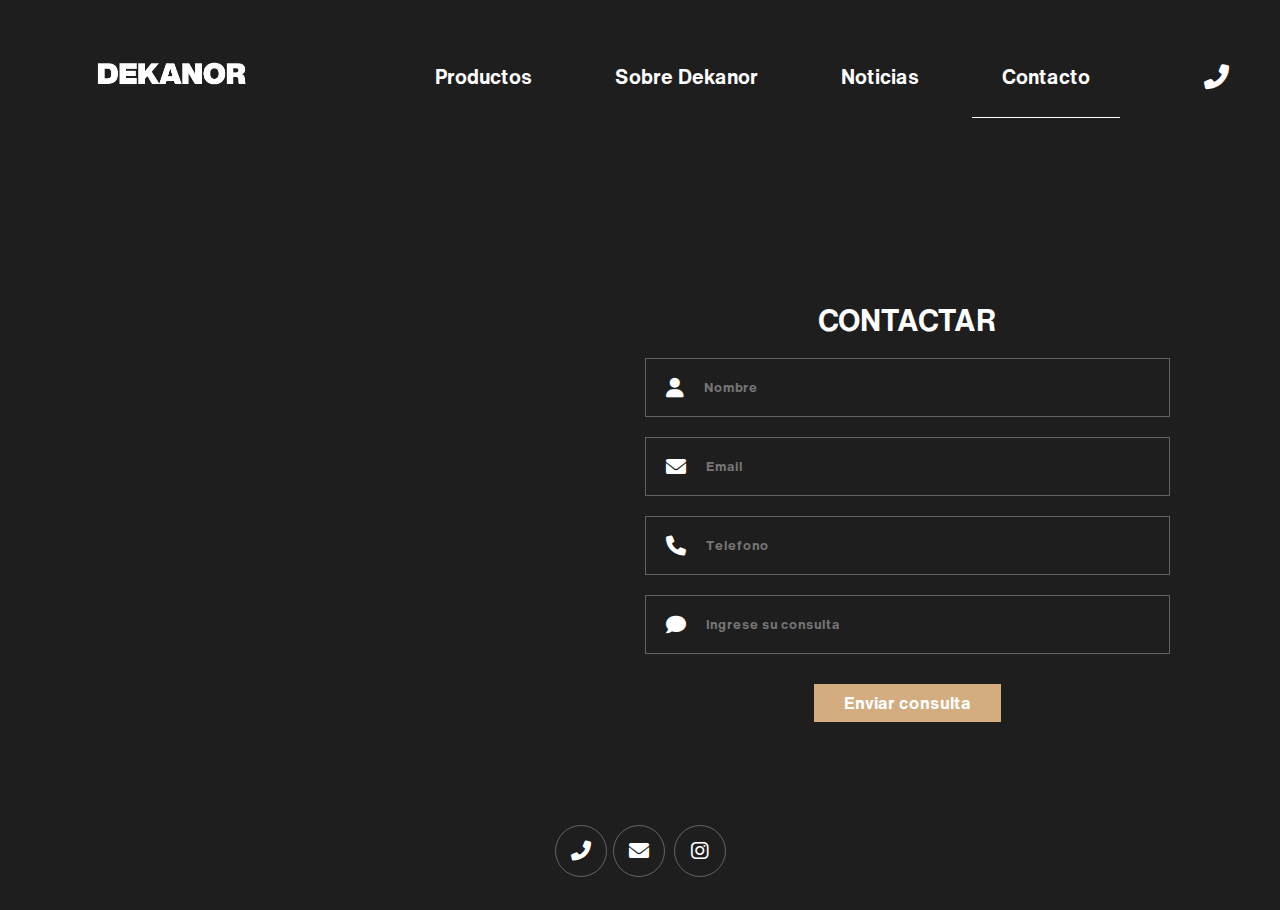
==== contacto.html @ 7c05ae2f "First commit" ====
<!DOCTYPE html>
<html lang="en">
<head>
    <meta charset="UTF-8">
    <meta http-equiv="X-UA-Compatible" content="IE=edge">
    <meta name="viewport" content="width=device-width, initial-scale=1.0">


    <!--link css-->
    <link rel="stylesheet" href="css/estilos.css">



    <!-- Link a font awesome-->
    <link rel="stylesheet" href="https://cdnjs.cloudflare.com/ajax/libs/font-awesome/6.0.0-beta3/css/all.min.css">
    <title>Dekanor</title>
</head>
<body>
    
<!--Header comienza-->
<header class="header">

    <a href="index.html" class="logo">
        <img src="Logos/logo-header.png" alt="">
    </a>

    
    <nav class="navbar">
        <a href="productos.html">Productos</a>
        <a href="sobrenosotros.html">Sobre Dekanor</a>
        <a href="noticias.php">Noticias</a>
        <a href="contacto.html" class="seleccionado">Contacto</a>
    
    </nav>

    <div class="icons">
        <div class="fa-solid fa-phone-flip"></div>
        <div class="fas fa-bars" id="menu-btn"></div>
    </div>

</header>
 <!--Header termina-->



<!--contact section starts-->
<section class="contact" id="contact">

    
    <div class="contactar">

        <iframe class="map" src="https://www.google.com/maps/embed?pb=!1m18!1m12!1m3!1d55754.11867692811!2d-59.68128682089842!3d-29.146030599999982!2m3!1f0!2f0!3f0!3m2!1i1024!2i768!4f13.1!3m3!1m2!1s0x944eba99eae07039%3A0x6755f3aeafd565fc!2zQ2Fmw6kgJiBTaG9w!5e0!3m2!1ses!2sar!4v1644113245800!5m2!1ses!2sar"  allowfullscreen="" loading="lazy"></iframe>
        
        
        <form action="">
            <h3>Contactar</h3>

            <div class="inputBox">
                <span class="fas fa-user"></span>
                <input type="text" placeholder="Nombre">
            </div>

            <div class="inputBox">
                <span class="fas fa-envelope"></span>
                <input type="email" placeholder="Email">
            </div>

            <div class="inputBox">
                <span class="fas fa-phone"></span>
                <input type="number" placeholder="Telefono">
            </div>

            <div class="inputBox">
                <span class="fa-solid fa-comment"></span>
                <input type="number" placeholder="Ingrese su consulta">
            </div>

            <input type="submit" value="Enviar consulta" class="btn">
        </form>


    </div>

</section>
<!--contact section ends-->




<!-- footer empieza -->
<section class="footer">
    <div class="share">
        <a href="#" class="fa-solid fa-phone-flip">
        <a href="#" class="fa-solid fa-envelope"></a>
        <a href="#" class="fab fa-instagram"></a>
    </div>

</section>

<!-- footer termine -->

 <script src="script.js"></script>
</body>
</html>
---- css/estilos.css ----
@import url('https://fonts.googleapis.com/css2?family=Arimo:ital,wght@0,400;0,600;0,700;1,400&display=swap');
@font-face{
    font-family: helvetica-bold;
    src: url('../fuente/HelveticaNowText-Bold.ttf') format('truetype');
}

@font-face{
    font-family: helvetica-extrabold;
    src: url('../fuente/HelveticaNowText-ExtraBold.ttf') format('truetype');
}

@font-face{
    font-family: helvetica-light;
    src: url('../fuente/HelveticaNowText-Light.ttf') format('truetype');
}


:root {
    --main-color: #d3ad7f;
    --black: #1f1e1f;
    --bg: #010103;
    --border: .1rem solid rgba(255,255,255,.3);
}

* {
    font-family: 'helvetica-bold';
    margin: 0; padding: 0;
    box-sizing: bordering-box;
    outline: none; border: none;
    text-decoration: none;
    transition: .2s linear;


}


html {
    font-size: 62.5%;
    overflow-x: hidden;
    scroll-padding-top: 9rem;
    scroll-behavior: smooth;
    background: var(--black);
}


html::-webkit-scrollbar {
    width: .8rem;
}

html::-webkit-scrollbar-track {
    background: transparent;
}

html::-webkit-scrollbar-thumb {
    width: #fff;
    border-radius: 5rem;
}


body {
    background: var(--black);
}

section {
    padding: 2rem 7%;
}

.heading {
    text-align: center;
    color: #fff;
    text-transform: uppercase;
    padding-bottom: 3.5rem;
    font-size: 4rem;
}

.btn {
    margin-top: 1rem;
    display: inline-block;
    padding: .9rem 3rem;
    font-size: 1.7rem;
    color: #fff;
    background: var(--main-color);
    cursor: pointer;
}

.btn:hover {
    letter-spacing: .2rem;
}


.header {
max-height: 15rem;
background: var(--black);
display: flex;
align-items: center;
justify-content: space-between;
padding: .1rem 4%;
position:relative;
top: 0; left: 0; right: 0;
z-index: 1000;
}


.header .logo img {
    height: 30rem;
    margin-left: -5rem;
    margin-bottom: -1rem;
}
.header .navbar .seleccionado {
    border-bottom: .1rem solid currentColor; 
    text-decoration: none;
}


.header .navbar a{
    margin: 0 1rem;
    font-size: 2rem;
    color: #fff;
    padding: 3rem;
}

.header .navbar a:hover{
    color: var(--main-color);
    border-bottom: .1rem solid var(--main-color);
    padding-bottom: .5rem;

}

.header .icons div{
    color: #fff;
    cursor: pointer;
    font-size: 2.5rem;
    margin-left: 2rem;
}

.header .icons div:hover {
    color: var(--main-color);
}

#menu-btn {
    display: none;
}



/*comienza pagina principal*/

.row {
    display: flex;
    align-items: center;
    background: var(--black);
    flex-wrap: wrap;
    margin-top: -10rem;
}

.row .image{
    flex: 40rem;
    transform: translateX(-11rem);
}

.row .image img{
    width: 100%;
}

.row .content{
    flex: 1 1 45rem;
    padding: 2rem;
}


.row .content p{
   font-size: 3.8rem;
   color: #fff;
   padding-right:1.5rem;
   margin-left: -14rem;
   line-height: 1.8;
   margin-top: 8rem;
   font-family: helvetica-light;
}

.father-semicirculo{
    background: var(--black);   
    position: relative;
}


.father-semicirculo .semicirculo {
    width: 50rem;
    height: 44rem;
    background: #fff;
    border-top-left-radius: 45%;
    border-bottom-left-radius: 45%;
    margin-left: auto;
    display: flex;
    flex-direction: column;
    justify-content: space-evenly;
    padding: 1rem;
    padding-block: 5rem;
  }

  .father-semicirculo .semicirculo .item{
    width: 22rem;
    height: 3.5rem;
    background: var(--black);
    border-top-left-radius: 1.5rem;
    border-bottom-left-radius: 1.5rem;
    margin-left: 23rem;
    text-align: center;
    font-size: 2rem;
    padding: 0.5rem;
    display: flex;
    align-items: center;
    justify-content: center;
  }
  .father-semicirculo .semicirculo .item p {
      color: #fff;
      display: block;
  }

  .father-semicirculo .semicirculo .item:hover{
      background: var(--main-color);
      border-bottom: .1rem solid var(--main-color);
    padding-bottom: .5rem;
    cursor: pointer;
    letter-spacing: .2rem;
  }
  


.father-semicirculo h3{
    color: --black;
    margin-left: auto;
    writing-mode: vertical-lr;
    position: absolute;
    right: 1rem;
    top: 10rem;
    font-size: 2rem;
    letter-spacing: .4rem;
}
    

#subtitulo { 
      letter-spacing: .5rem;
      text-align: center;
      color:#fff;
      font-size: 3rem;
      margin-top: 15rem;
  }


.marcas{
    display: grid;
    grid-template-columns: repeat(4, 1fr);
    gap: 0%;
    align-items: center;
    margin-top: 1rem;
}
.marcas .marca{
    margin: 0 auto;
}


.marcas .marca img{
    height: 30rem;
}

.nums {
    display: flex;
    align-items: center;
    color: #fff;
    justify-content: center;
  }
  .nums .num {
    flex: flex;
    text-align: center;
    font-size: 14rem;
    font-family: helvetica-extrabold;
    padding: 3rem;
    cursor: pointer;
    letter-spacing: -1.5rem;
  }


  .nums .texto {
      font-size: 2rem;
      text-align: center;
      font-family: helvetica-light;
  }

.imagenes {
    display: grid;
    grid-template-columns: repeat(3, 1fr);
    align-items: center;
}

.imagenes .imagen {
    text-align: center;
    
}

.imagenes .imagen img{
    height: 53rem;
}


.footer{
    background:var(--black);
    text-align: center;
}

.footer .share {
    padding: 1rem 0;
}

.footer .share a{
    height: 5rem;
    width: 5rem;
    line-height: 5rem;
    font-size: 2rem;
    color:#fff;
    border: var(--border);
    margin: .3rem;
    border-radius: 50%;
}

.footer .share a:hover{
    background-color: var(--main-color);
}
/*termina pagina principal*/


/*empieza sobre nosotros*/
.row .content .textosobre {
    font-size: 2.5rem;
    color: #fff;
    padding-right:1.5rem;
    margin-left: -14rem;
    line-height: 1.5;
    font-family: helvetica-light;
}

/*termina sobre nosotros*/



/*comienza productos*/


.father-semicirculo-productos{
    background: var(--black);   
    position: relative;
    display: flex;
    align-items: center;
    flex-wrap: wrap;
}


.father-semicirculo-productos .semicirculo {
    width: 55rem;
    height: 60rem;
    background: #fff;
    border-top-right-radius: 45%;
    border-bottom-right-radius: 45%;
    margin-right: auto;
    display: flex;
    flex-direction: column;
    justify-content: center;
    padding: 1rem;

  }


.father-semicirculo-productos .semicirculo a{
    display: flex;
    line-height: 6rem;
    
}

.father-semicirculo-productos .semicirculo .link-primario {
    font-size: 4rem;
    margin-left: 3rem;
    padding-top: 1rem;
    color: var(--black);
}

.father-semicirculo-productos .semicirculo .link-primario:hover {
    color: var(--main-color);
}

.father-semicirculo-productos .semicirculo .link-primario2 {
    font-size: 3.5rem;
    color: var(--black);
    margin-left: 3rem;
    padding-top: 1rem;
    
}

.father-semicirculo-productos .semicirculo .link-primario2:hover {
    color: var(--main-color);
}
.father-semicirculo-productos .semicirculo .link-secundario {
    font-size: 4rem;
    color: var(--black);
    margin-left: 6rem;
    padding-top: 1rem;
    font-family: helvetica-light;
}


.btn-productos {
    padding: 1.5rem 8rem;
    font-size: 4rem;
    font-weight: 600;
    color: var(--black);
    background: var(--main-color);
    cursor: pointer;
    border-radius: 2rem;
    margin-right: auto;
}


.btn-productos:hover {
    letter-spacing: .2rem;
}


  /*termina productos*/


 /*empieza noticias*/
 .titulo-noticias{
    color: #fff;
    font-size: 4rem;
    text-align: center;
    font-weight: bold;
    margin-top: 9rem;
    margin-bottom: 3rem;
    font-family: helvetica-extrabold;
 }

 .desplegable {
    display: flex;
    align-items: center;
    background: #fff;
    width: 130rem;
    height: 6rem;
    border-radius: 1.5rem;
    margin: 0 auto;
    margin-top: 2rem;
    margin-bottom: 5rem;
    align-items: center;
    justify-content: space-between;
    padding: .1rem 4%;
}

.desplegable .mes{
font-size: 2rem;
   display: flex;
}

.desplegable .mes a{
    color: var(--black);
}

.header .navbar .seleccionado {
    border-bottom: .1rem solid currentColor; 
    text-decoration: none;
}


.noticias .row-noticias {
    display: flex;
    align-items: center;
    background: #fff;
    height: 35rem;
    max-width: 140rem;
    border-radius: 5rem;
    margin-block: 8rem;
}

.noticias .row-noticias .image{
    flex: 1 1 50rem;
    max-width: 50%;
    position: relative;
    display: flex;
}

.noticias .row-noticias .image img{
   width: 90rem;
   height: 35rem;
   object-fit: cover;
   border-top-right-radius: 4rem;
   border-bottom-right-radius: 4rem;
}

.noticias .row-noticias .contenido{
    flex: 1 1 50rem;
    max-width: 50%;
    text-align: left;
    padding: 8rem;
 
}
.noticias .row-noticias .contenido h3{
   font-size: 3rem;
   color: var(--black);
   padding-bottom: 3rem;
   font-family: helvetica-extrabold;
   letter-spacing: -.2rem;
}

.noticias .row-noticias .contenido p{
   font-size: 2rem;
   color: var(--black);
   line-height: 1.8;
   margin-bottom: 2rem;
   overflow: hidden;
   max-height: 15rem;
}


.noticias .row-noticias .contenido .btn-content{
    font-size: 3rem;
    color: var(--black);
    font-family: helvetica-extrabold;
    margin-top: 10rem;
}


 /*termina noticias*/




 /*empieza ver mas*/


.vermas .box-container .box{
    border:var(--border); 
    border-radius: 4rem;  
    background: #fff;
    height: 90rem;
    overflow: hidden;
}

.vermas .box-container .box .image{
    height: 25rem;
    overflow:hidden;
    width: 100%;
    border-radius: 4rem;
}

.vermas .box-container .box .image img{
    height: 100%;
    object-fit: cover;
    width: 100%;
}

.vermas .box-container .box:hover .image img{
    transform: scale(1.2);
}

.vermas .box-container .box .content{
    padding: 5rem;
    padding-inline: 9rem;
    
}


.vermas .box-container .box .content h3{
    color: var(--black);
    display: block;
    padding-top: 1rem;
    font-size: 2rem;
}

.vermas .box-container .box .content p{
    font-size: 2rem;
    line-height: 1.8;
    color: black;
    padding:1rem 0;
    font-family: helvetica-light;
}


 /*termina ver mas*/



 /*empieza contactos*/
 .titulo-contacto {
    color: #fff;
    font-size: 4rem;
    text-align: center;
    font-weight: bold;
    margin-bottom: 7rem;
 }
 .contact .contactar {
    display: flex;
    background: var(--black);
    flex-wrap: wrap;
    gap: 1rem;
    margin-top: 8rem;
}

.contact .contactar .map{
    flex:1 1 45rem;
    width: 100%;
    object-fit: cover;
}

.contact .contactar form{
    flex:1 1 45rem;
    padding: 5rem 2rem;
    text-align: center;
}

.contact .contactar form .inputBox{
    display: flex;
    align-items: center;
    margin-top: 2rem;
    margin-bottom: 2rem;
    background: var(--black);
    border: var(--border);
}

.contact .contactar form h3{
    text-transform: uppercase;
    font-size: 3rem;
    color:#fff;
}

.contact .contactar form .inputBox span{
    color: #fff;
    font-size: 2rem;
    padding-left: 2rem;
}

.contact .contactar form .inputBox input{
    width: 100%;
    padding: 2rem;
    color: #fff;
    text-transform: none;
    background: none;
}

/*termina contactos*/


/* media queries  */
@media (max-width: 991px){


    section {
        padding: 2rem;
    }

     #menu-btn {
         display: inline-block;
     }

     .header .navbar{
        position: absolute;
        top: 100%; right: -100%;
        background: #fff;
        width: 30rem;
        height: calc(100vh - 9.5rem);
     }

     .header .navbar.active{
         right: 0;
     }

     .header .navbar a{
         color: var(--black);
         display: block;
         margin: 1.5rem;
         padding: .5rem;
         font-size: 2rem;
     }

     .row .image img{
        height: 80rem;
        width: 73rem;
    }
    

    .row .content p{
        text-align: center;
        font-size: 2.2rem;
        color: #ccc;
        padding-right:1.5rem;
        padding-left: 14rem;
        line-height: 1.8;
        margin-top: 0;
        margin-bottom: 3rem;
     }

     


     .btn-productos {
        
        color: var(--black);
        background: var(--main-color);
        cursor: pointer;
        border-radius: 2rem;
        margin-inline: auto;
        margin-top: 4rem;
        height: 4rem;
        font-size: 3rem;
        text-align: center;

    }
    .marcas{
        display: grid;
        grid-template-columns: repeat(1, 1fr);
        gap: 0%;
        align-items: center;
        margin-top: 1rem;
    }


    .nums .num {
        flex: flex;
        text-align: center;
        font-size: 8rem;
        font-family: helvetica-extrabold;
        padding: 3rem;
        cursor: pointer;
       
      }
    
    
      .nums .texto {
          font-size: 2rem;
          text-align: center;
          font-family: helvetica-light;
      }

    .imagenes {
        display: flex;
        flex-wrap:wrap;
        align-items: center;
        width: 100%;
    }
    .imagenes .imagen  {
        width: 50%;
    }
    .imagenes .imagen img {
        height: auto;
        width: 100%;
    }


    .noticias .row-noticias {
        display: flex;
        background: #fff;
        height: max-content;
        border-radius: 5rem;
        flex-wrap: wrap;
        
    }
    .noticias .row-noticias{
        max-width: 100%;
    }
    .noticias .row-noticias .image{
        position: relative;
        max-width: 100%;
        max-height: 50%;
    }
    .noticias .row-noticias .image img{
        border-bottom-right-radius: 4rem;
        border-bottom-left-radius: 4rem;
        border-top-left-radius: 0rem;
        border-top-right-radius: 0rem;
     }
     
     .noticias .row-noticias .content{
         text-align: center;
         max-height: 50%;
         max-width: 80%;
         padding: 1.5rem;
     }
     

 }


 @media (max-width:450px) {
     html {
         font-size: 50%;
     }


     .header .icons {
         font-size: 3rem;
         margin: 0 auto;
         display:flexbox;     
        }
    }
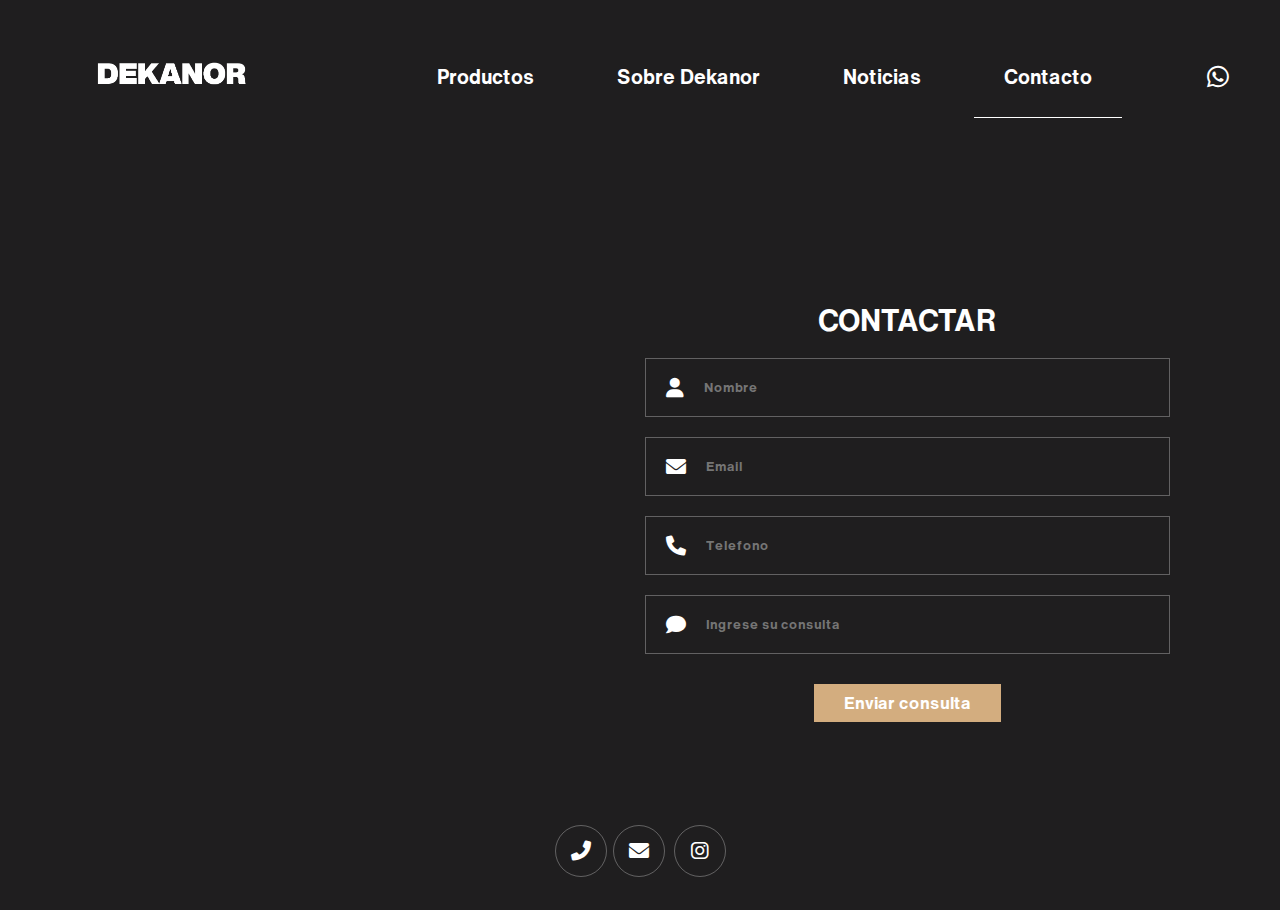
==== commit 71940464: "ss" ====
--- a/contacto.html
+++ b/contacto.html
@@ -34,7 +34,7 @@
     </nav>
 
     <div class="icons">
-        <div class="fa-solid fa-phone-flip"></div>
+        <div class="fa-brands fa-whatsapp"></div>
         <div class="fas fa-bars" id="menu-btn"></div>
     </div>
 
@@ -48,9 +48,7 @@
 
     
     <div class="contactar">
-
-        <iframe class="map" src="https://www.google.com/maps/embed?pb=!1m18!1m12!1m3!1d55754.11867692811!2d-59.68128682089842!3d-29.146030599999982!2m3!1f0!2f0!3f0!3m2!1i1024!2i768!4f13.1!3m3!1m2!1s0x944eba99eae07039%3A0x6755f3aeafd565fc!2zQ2Fmw6kgJiBTaG9w!5e0!3m2!1ses!2sar!4v1644113245800!5m2!1ses!2sar"  allowfullscreen="" loading="lazy"></iframe>
-        
+        <iframe class="map" src="https://www.google.com/maps/embed?pb=!1m18!1m12!1m3!1d3484.759293017458!2d-59.65721948484215!3d-29.14228939686193!2m3!1f0!2f0!3f0!3m2!1i1024!2i768!4f13.1!3m3!1m2!1s0x944eb0721fa50b0f%3A0xd5fecc7397922c02!2sAgrosurco%20Soluciones%20SRL!5e0!3m2!1ses!2sar!4v1644864294413!5m2!1ses!2sar" allowfullscreen="" loading="lazy"></iframe>
         
         <form action="">
             <h3>Contactar</h3>
--- a/css/estilos.css
+++ b/css/estilos.css
@@ -59,6 +59,8 @@
 
 body {
     background: var(--black);
+    overflow: hidden;
+    max-width: 100%;
 }
 
 section {
@@ -106,6 +108,7 @@
     margin-left: -5rem;
     margin-bottom: -1rem;
 }
+
 .header .navbar .seleccionado {
     border-bottom: .1rem solid currentColor; 
     text-decoration: none;
@@ -165,6 +168,8 @@
 .row .content{
     flex: 1 1 45rem;
     padding: 2rem;
+    margin-top: 8rem;
+    margin-left: -14rem;
 }
 
 
@@ -172,10 +177,9 @@
    font-size: 3.8rem;
    color: #fff;
    padding-right:1.5rem;
-   margin-left: -14rem;
-   line-height: 1.8;
-   margin-top: 8rem;
-   font-family: helvetica-light;
+   line-height: 6rem;
+   transform: scaleY(1.2);
+  
 }
 
 .father-semicirculo{
@@ -227,13 +231,13 @@
   
 
 
-.father-semicirculo h3{
+.father-semicirculo .subtitulo{
     color: --black;
     margin-left: auto;
     writing-mode: vertical-lr;
     position: absolute;
     right: 1rem;
-    top: 10rem;
+    top: 8rem;
     font-size: 2rem;
     letter-spacing: .4rem;
 }
@@ -245,6 +249,7 @@
       color:#fff;
       font-size: 3rem;
       margin-top: 15rem;
+      margin-inline: 3rem;
   }
 
 
@@ -294,13 +299,231 @@
 }
 
 .imagenes .imagen {
+    height: 53rem;
     text-align: center;
-    
-}
-
-.imagenes .imagen img{
+    background: url(../imagenes/imagenweb1.jpg);
+    background-size: auto 100%;
+    background-repeat: no-repeat;
+}
+
+@keyframes slide {
+25% {
+    background: url(../imagenes/imagenweb2.jpg);
+    background-size: auto 100%;
+    background-repeat: no-repeat;
+    }
+
+50% {
+    background: url(../imagenes/imagenweb3.jpg);
+    background-size: auto 100%;
+    background-repeat: no-repeat;
+    }
+
+75% {
+    background: url(../imagenes/imagenweb4.jpg);
+    background-size: auto 100%;
+    background-repeat: no-repeat;
+    }
+
+100% {
+     background: url(../imagenes/imagenweb5.jpg);
+    background-size: auto 100%;
+    background-repeat: no-repeat;
+    }
+
+}
+.imagenes #imagen1 {
+    animation: slide1 10s infinite;
+}
+
+@keyframes slide1 {
+    25% {
+        background: url(../imagenes/imagenweb6.jpg);
+        background-size: auto 100%;
+        background-repeat: no-repeat;
+        }
+    
+    50% {
+        background: url(../imagenes/imagenweb7.jpg);
+        background-size: auto 100%;
+        background-repeat: no-repeat;
+        }
+    
+    75% {
+        background: url(../imagenes/imagenweb8.jpg);
+        background-size: auto 100%;
+        background-repeat: no-repeat;
+        }
+    
+    100% {
+         background: url(../imagenes/imagenweb9.jpg);
+        background-size: auto 100%;
+        background-repeat: no-repeat;
+        }
+    
+    }
+
+    .imagenes #imagen2 {
+        animation: slide2 15s infinite;
+    }
+
+    @keyframes slide2 {
+        25% {
+            background: url(../imagenes/imagenweb2.jpg);
+            background-size: auto 100%;
+            background-repeat: no-repeat;
+            }
+        
+        50% {
+            background: url(../imagenes/imagenweb3.jpg);
+            background-size: auto 100%;
+            background-repeat: no-repeat;
+            }
+        
+        75% {
+            background: url(../imagenes/imagenweb4.jpg);
+            background-size: auto 100%;
+            background-repeat: no-repeat;
+            }
+        
+        100% {
+             background: url(../imagenes/imagenweb5.jpg);
+            background-size: auto 100%;
+            background-repeat: no-repeat;
+            }
+        
+        }
+
+
+.imagenes #imagen3 {
+            animation: slide3 15s infinite;
+        }
+    
+    @keyframes slide3 {
+            25% {
+                background: url(../imagenes/imagenweb10.jpg);
+                background-size: auto 100%;
+                background-repeat: no-repeat;
+                }
+            
+            50% {
+                background: url(../imagenes/imagenweb11.jpg);
+                background-size: auto 100%;
+                background-repeat: no-repeat;
+                }
+            
+            75% {
+                background: url(../imagenes/imagenweb12.jpg);
+                background-size: auto 100%;
+                background-repeat: no-repeat;
+                }
+            
+            100% {
+                 background: url(../imagenes/imagenweb13.jpg);
+                background-size: auto 100%;
+                background-repeat: no-repeat;
+                }
+            
+            }
+
+.imagenes #imagen4 {
+     animation: slide4 10s infinite;
+ }
+        
+ @keyframes slide4 {
+        25% {
+                 background: url(../imagenes/imagenweb14.jpg);
+                background-size: auto 100%;
+                background-repeat: no-repeat;
+             }
+                
+         50% {
+              background: url(../imagenes/imagenweb15.jpg);
+             background-size: auto 100%;
+            background-repeat: no-repeat;
+             }
+                
+         75% {
+              background: url(../imagenes/imagenweb16.jpg);
+             background-size: auto 100%;
+             background-repeat: no-repeat;
+         }
+                
+        100% {
+             background: url(../imagenes/imagenweb1.jpg);
+             background-size: auto 100%;
+            background-repeat: no-repeat;
+            }
+                
+    }
+
+
+    .imagenes #imagen5 {
+        animation: slide5 10s infinite;
+    }
+           
+    @keyframes slide5 {
+           25% {
+                    background: url(../imagenes/imagenweb3.jpg);
+                   background-size: auto 100%;
+                   background-repeat: no-repeat;
+                }
+                   
+            50% {
+                 background: url(../imagenes/imagenweb4.jpg);
+                background-size: auto 100%;
+               background-repeat: no-repeat;
+                }
+                   
+            75% {
+                 background: url(../imagenes/imagenweb5.jpg);
+                background-size: auto 100%;
+                background-repeat: no-repeat;
+            }
+                   
+           100% {
+                background: url(../imagenes/imagenweb6.jpg);
+                background-size: auto 100%;
+               background-repeat: no-repeat;
+               }
+                   
+       }
+    
+
+ .imagenes #imagen6 {
+    animation: slide6 15s infinite;
+    }
+           
+@keyframes slide6 {
+        25% {
+               background: url(../imagenes/imagenweb7.jpg);
+             background-size: auto 100%;
+            background-repeat: no-repeat;
+        }
+                   
+        50% {
+            background: url(../imagenes/imagenweb8.jpg);
+             background-size: auto 100%;
+            background-repeat: no-repeat;
+                }
+                   
+        75% {
+             background: url(../imagenes/imagenweb9.jpg);
+            background-size: auto 100%;
+            background-repeat: no-repeat;
+        }
+                   
+        100% {
+         background: url(../imagenes/imagenweb10.jpg);
+        background-size: auto 100%;
+        background-repeat: no-repeat;
+               }
+                   
+       }
+
+/*.imagenes .imagen img{
     height: 53rem;
-}
+}*/
 
 
 .footer{
@@ -331,12 +554,12 @@
 
 /*empieza sobre nosotros*/
 .row .content .textosobre {
-    font-size: 2.5rem;
+    font-family: helvetica-bold;
+    font-size: 2.4rem;
     color: #fff;
-    padding-right:1.5rem;
-    margin-left: -14rem;
-    line-height: 1.5;
-    font-family: helvetica-light;
+    line-height: 3.5rem;
+    font-family: helvetica-bold;
+    transform: scaleY(1.4);
 }
 
 /*termina sobre nosotros*/
@@ -410,12 +633,13 @@
 .btn-productos {
     padding: 1.5rem 8rem;
     font-size: 4rem;
-    font-weight: 600;
     color: var(--black);
     background: var(--main-color);
     cursor: pointer;
     border-radius: 2rem;
     margin-right: auto;
+    text-align: center;
+    width: 30%;
 }
 
 
@@ -436,26 +660,42 @@
     margin-top: 9rem;
     margin-bottom: 3rem;
     font-family: helvetica-extrabold;
+    padding-inline: 3rem;
  }
 
  .desplegable {
     display: flex;
-    align-items: center;
     background: #fff;
     width: 130rem;
-    height: 6rem;
+    max-width: 80%;
+    height: 5rem;
+    overflow-x: auto;
+    overflow-y: hidden;
     border-radius: 1.5rem;
     margin: 0 auto;
     margin-top: 2rem;
-    margin-bottom: 5rem;
+    margin-bottom: .5rem;
     align-items: center;
-    justify-content: space-between;
-    padding: .1rem 4%;
+    justify-content: center;
+    padding: .7rem 4%;
+    padding-inline: 3rem;
+
 }
 
 .desplegable .mes{
 font-size: 2rem;
-   display: flex;
+padding-inline: 2rem;
+}
+
+.desplegable #mes_actual {
+    text-decoration: underline;
+}
+
+
+.desplegable .mes:hover{
+    background-color: var(--main-color);
+    letter-spacing: .2rem;
+    border-radius: 1rem;
 }
 
 .desplegable .mes a{
@@ -497,19 +737,21 @@
     flex: 1 1 50rem;
     max-width: 50%;
     text-align: left;
-    padding: 8rem;
+    padding: 5rem;
  
 }
 .noticias .row-noticias .contenido h3{
-   font-size: 3rem;
+   font-size: 2.3rem;
    color: var(--black);
-   padding-bottom: 3rem;
+   padding-bottom: 1.5rem;
    font-family: helvetica-extrabold;
-   letter-spacing: -.2rem;
+   letter-spacing: -.1rem;
+   overflow: hidden;
+   
 }
 
 .noticias .row-noticias .contenido p{
-   font-size: 2rem;
+   font-size: 1.8rem;
    color: var(--black);
    line-height: 1.8;
    margin-bottom: 2rem;
@@ -519,7 +761,7 @@
 
 
 .noticias .row-noticias .contenido .btn-content{
-    font-size: 3rem;
+    font-size: 2.3rem;
     color: var(--black);
     font-family: helvetica-extrabold;
     margin-top: 10rem;
@@ -540,6 +782,7 @@
     background: #fff;
     height: 90rem;
     overflow: hidden;
+    margin-block: 8rem;
 }
 
 .vermas .box-container .box .image{
@@ -562,9 +805,22 @@
 .vermas .box-container .box .content{
     padding: 5rem;
     padding-inline: 9rem;
-    
-}
-
+    max-height: 48rem;
+    overflow: auto;
+    overflow-x: hidden;
+    
+}
+
+
+.vermas .box-container .box .content::-webkit-scrollbar{
+    background-color: var(--main-color);
+    border-radius: 1rem;
+}
+
+.vermas .box-container .box .content::-webkit-scrollbar-thumb{
+    background-color: black;
+    border-radius: 1rem;
+}
 
 .vermas .box-container .box .content h3{
     color: var(--black);
@@ -663,7 +919,7 @@
         top: 100%; right: -100%;
         background: #fff;
         width: 30rem;
-        height: calc(100vh - 9.5rem);
+        height: 25rem;
      }
 
      .header .navbar.active{
@@ -676,41 +932,67 @@
          margin: 1.5rem;
          padding: .5rem;
          font-size: 2rem;
+         margin-bottom: 2;
      }
+
 
      .row .image img{
         height: 80rem;
         width: 73rem;
     }
-    
-
-    .row .content p{
-        text-align: center;
+    .row .content{
+        padding: 2rem;
+        margin-left: 2rem;
+        margin-right: 2rem;
+        margin-top: 0;
+        padding-top: 0;
+    }
+    .row .content .textosobre{
+        width: 100%;
+        text-align: left;
         font-size: 2.2rem;
-        color: #ccc;
-        padding-right:1.5rem;
-        padding-left: 14rem;
-        line-height: 1.8;
-        margin-top: 0;
         margin-bottom: 3rem;
+        margin-left: -2rem;
+        margin-right: 2rem;
+        padding: 1rem;
+        padding-block: 12rem;
      }
 
+    .row .content p {
+        font-size: 3rem;
+        padding-block: 1rem;
+        padding-bottom: 4rem;
+        line-height: 4.5rem;
+    }
      
 
 
      .btn-productos {
-        
-        color: var(--black);
-        background: var(--main-color);
-        cursor: pointer;
-        border-radius: 2rem;
         margin-inline: auto;
         margin-top: 4rem;
         height: 4rem;
         font-size: 3rem;
-        text-align: center;
-
-    }
+        width: 50%;
+    }
+
+    .header .icons {
+        font-size: 3rem;
+        margin: 0 auto;
+        display:flexbox;     
+       }
+
+    .father-semicirculo .semicirculo {
+        flex-direction: column;
+        }
+       
+    .father-semicirculo .semicirculo .item{
+        margin-left: 12rem;
+
+        }
+
+
+
+
     .marcas{
         display: grid;
         grid-template-columns: repeat(1, 1fr);
@@ -723,11 +1005,11 @@
     .nums .num {
         flex: flex;
         text-align: center;
-        font-size: 8rem;
         font-family: helvetica-extrabold;
         padding: 3rem;
         cursor: pointer;
-       
+        font-size: 5rem;
+        letter-spacing: -.5rem;
       }
     
     
@@ -745,11 +1027,13 @@
     }
     .imagenes .imagen  {
         width: 50%;
-    }
-    .imagenes .imagen img {
-        height: auto;
-        width: 100%;
-    }
+        height: 32rem;
+        display: flex;
+        background-position: center;
+        object-fit: fill;
+        background-size: auto;
+    }
+
 
 
     .noticias .row-noticias {
@@ -762,6 +1046,7 @@
     }
     .noticias .row-noticias{
         max-width: 100%;
+        width: 100%;
     }
     .noticias .row-noticias .image{
         position: relative;
@@ -773,18 +1058,22 @@
         border-bottom-left-radius: 4rem;
         border-top-left-radius: 0rem;
         border-top-right-radius: 0rem;
+        max-width: 100%;
      }
      
-     .noticias .row-noticias .content{
-         text-align: center;
+     .noticias .row-noticias .contenido{
+         text-align: left;
          max-height: 50%;
-         max-width: 80%;
-         padding: 1.5rem;
+         width: 100%;
+         max-width: 100%;
+         padding: 4rem;
      }
-     
-
- }
-
+
+     .vermas .box-container .box .content{ 
+         padding: 4rem;
+     }
+
+    }
 
  @media (max-width:450px) {
      html {
@@ -792,11 +1081,6 @@
      }
 
 
-     .header .icons {
-         font-size: 3rem;
-         margin: 0 auto;
-         display:flexbox;     
-        }
     }
  
 
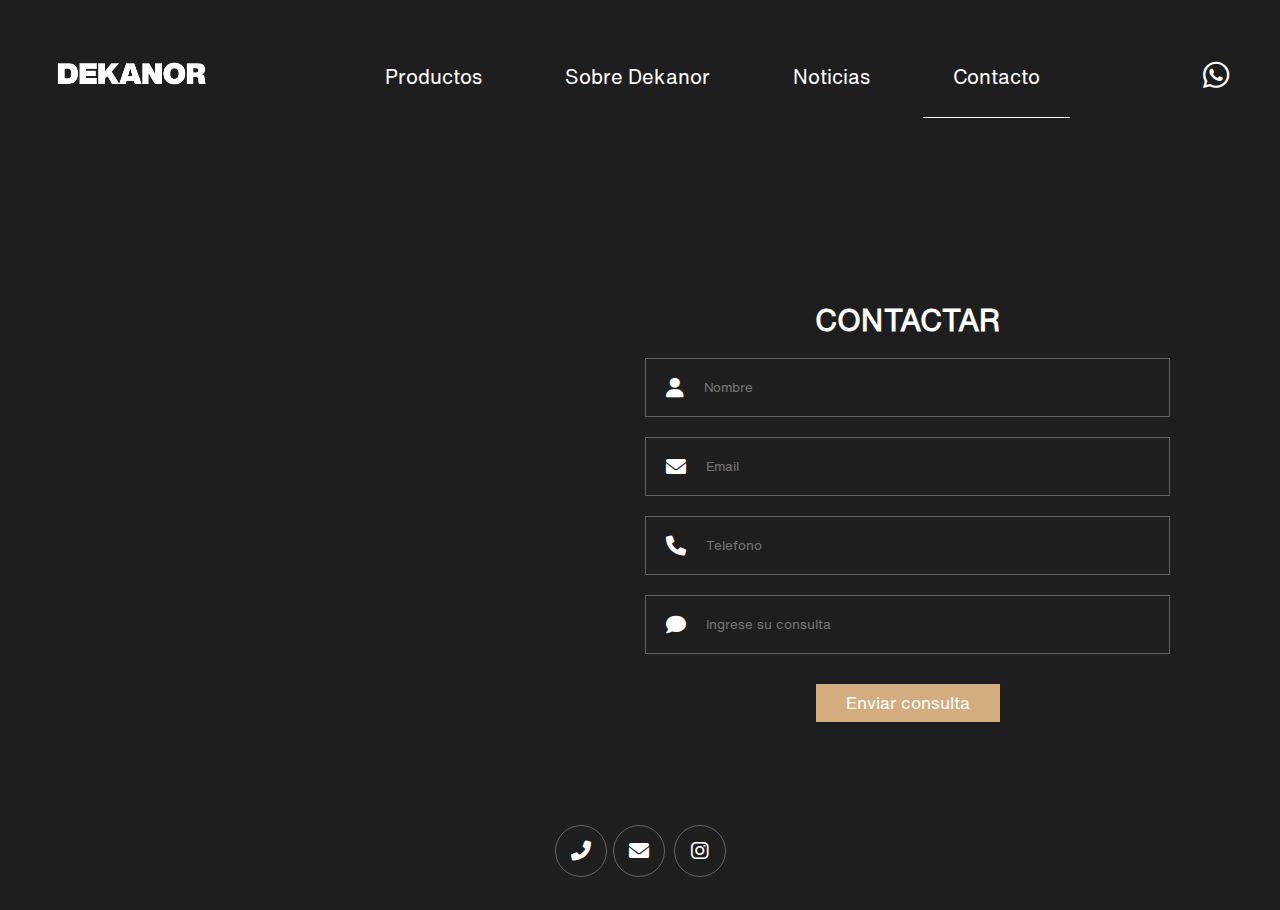
==== commit c53fbca8: "aa" ====
--- a/contacto.html
+++ b/contacto.html
@@ -34,7 +34,7 @@
     </nav>
 
     <div class="icons">
-        <div class="fa-brands fa-whatsapp"></div>
+        <a href="https://api.whatsapp.com/send?phone=+543731 40-7634" target="_blank"><div class="fa-brands fa-whatsapp"></div></a>
         <div class="fas fa-bars" id="menu-btn"></div>
     </div>
 
@@ -50,27 +50,27 @@
     <div class="contactar">
         <iframe class="map" src="https://www.google.com/maps/embed?pb=!1m18!1m12!1m3!1d3484.759293017458!2d-59.65721948484215!3d-29.14228939686193!2m3!1f0!2f0!3f0!3m2!1i1024!2i768!4f13.1!3m3!1m2!1s0x944eb0721fa50b0f%3A0xd5fecc7397922c02!2sAgrosurco%20Soluciones%20SRL!5e0!3m2!1ses!2sar!4v1644864294413!5m2!1ses!2sar" allowfullscreen="" loading="lazy"></iframe>
         
-        <form action="">
+        <form method="post"  action="enviar_correo.php">
             <h3>Contactar</h3>
 
             <div class="inputBox">
                 <span class="fas fa-user"></span>
-                <input type="text" placeholder="Nombre">
+                <input type="text" placeholder="Nombre" name="nombre">
             </div>
 
             <div class="inputBox">
                 <span class="fas fa-envelope"></span>
-                <input type="email" placeholder="Email">
+                <input type="email" placeholder="Email" name="email">
             </div>
 
             <div class="inputBox">
                 <span class="fas fa-phone"></span>
-                <input type="number" placeholder="Telefono">
+                <input type="number" placeholder="Telefono" name="telefono">
             </div>
 
             <div class="inputBox">
                 <span class="fa-solid fa-comment"></span>
-                <input type="number" placeholder="Ingrese su consulta">
+                <input type="text" placeholder="Ingrese su consulta" name="consulta">
             </div>
 
             <input type="submit" value="Enviar consulta" class="btn">
--- a/css/estilos.css
+++ b/css/estilos.css
@@ -12,6 +12,16 @@
 @font-face{
     font-family: helvetica-light;
     src: url('../fuente/HelveticaNowText-Light.ttf') format('truetype');
+}
+
+@font-face{
+    font-family: helvetica-regular;
+    src: url('../fuente/HelveticaNowText-Regular.ttf') format('truetype');
+}
+
+@font-face{
+    font-family: helvetica-Bolditalic;
+    src: url('../fuente/HelveticaNowText-Bolditalic.ttf') format('truetype');
 }
 
 
@@ -23,7 +33,7 @@
 }
 
 * {
-    font-family: 'helvetica-bold';
+    font-family: 'helvetica-regular';
     margin: 0; padding: 0;
     box-sizing: bordering-box;
     outline: none; border: none;
@@ -105,7 +115,7 @@
 
 .header .logo img {
     height: 30rem;
-    margin-left: -5rem;
+    margin-left: -9rem;
     margin-bottom: -1rem;
 }
 
@@ -132,8 +142,15 @@
 .header .icons div{
     color: #fff;
     cursor: pointer;
+    font-size: 3rem;
+    margin-left: 3rem;
+}
+
+.header .icons a{
+    color: #fff;
+    cursor: pointer;
     font-size: 2.5rem;
-    margin-left: 2rem;
+    margin-left: 5rem;
 }
 
 .header .icons div:hover {
@@ -153,12 +170,12 @@
     align-items: center;
     background: var(--black);
     flex-wrap: wrap;
-    margin-top: -10rem;
+    margin-top: -12rem;
 }
 
 .row .image{
-    flex: 40rem;
-    transform: translateX(-11rem);
+    flex: 70rem;
+    transform: translateX(-14rem);
 }
 
 .row .image img{
@@ -169,7 +186,7 @@
     flex: 1 1 45rem;
     padding: 2rem;
     margin-top: 8rem;
-    margin-left: -14rem;
+    margin-left: -18rem;
 }
 
 
@@ -177,23 +194,25 @@
    font-size: 3.8rem;
    color: #fff;
    padding-right:1.5rem;
-   line-height: 6rem;
-   transform: scaleY(1.2);
-  
+  font-family: helvetica-light;
 }
 
 .father-semicirculo{
     background: var(--black);   
     position: relative;
-}
-
-
-.father-semicirculo .semicirculo {
-    width: 50rem;
-    height: 44rem;
+    display: flex;
+    justify-content: flex-end;
+    width: 70rem;
+    height: 70rem;
     background: #fff;
     border-top-left-radius: 45%;
     border-bottom-left-radius: 45%;
+    max-width: 100%;
+    margin-left: auto;
+}
+
+
+.father-semicirculo .semicirculo {
     margin-left: auto;
     display: flex;
     flex-direction: column;
@@ -203,14 +222,13 @@
   }
 
   .father-semicirculo .semicirculo .item{
-    width: 22rem;
-    height: 3.5rem;
+    width: 26rem;
+    height: 4.5rem;
     background: var(--black);
-    border-top-left-radius: 1.5rem;
-    border-bottom-left-radius: 1.5rem;
-    margin-left: 23rem;
+    border-top-left-radius: 1.8rem;
+    border-bottom-left-radius: 1.8rem;
     text-align: center;
-    font-size: 2rem;
+    font-size: 2.5rem;
     padding: 0.5rem;
     display: flex;
     align-items: center;
@@ -219,6 +237,8 @@
   .father-semicirculo .semicirculo .item p {
       color: #fff;
       display: block;
+      font-family: helvetica-regular;
+      font-size: 3rem;
   }
 
   .father-semicirculo .semicirculo .item:hover{
@@ -232,14 +252,13 @@
 
 
 .father-semicirculo .subtitulo{
+    position: relative;
     color: --black;
-    margin-left: auto;
     writing-mode: vertical-lr;
-    position: absolute;
-    right: 1rem;
-    top: 8rem;
+    text-align: center;
     font-size: 2rem;
     letter-spacing: .4rem;
+    margin-block: 1rem;
 }
     
 
@@ -306,32 +325,7 @@
     background-repeat: no-repeat;
 }
 
-@keyframes slide {
-25% {
-    background: url(../imagenes/imagenweb2.jpg);
-    background-size: auto 100%;
-    background-repeat: no-repeat;
-    }
-
-50% {
-    background: url(../imagenes/imagenweb3.jpg);
-    background-size: auto 100%;
-    background-repeat: no-repeat;
-    }
-
-75% {
-    background: url(../imagenes/imagenweb4.jpg);
-    background-size: auto 100%;
-    background-repeat: no-repeat;
-    }
-
-100% {
-     background: url(../imagenes/imagenweb5.jpg);
-    background-size: auto 100%;
-    background-repeat: no-repeat;
-    }
-
-}
+
 .imagenes #imagen1 {
     animation: slide1 10s infinite;
 }
@@ -432,7 +426,7 @@
         
  @keyframes slide4 {
         25% {
-                 background: url(../imagenes/imagenweb14.jpg);
+                 background: url(../imagenes/imagenweb12.jpg);
                 background-size: auto 100%;
                 background-repeat: no-repeat;
              }
@@ -450,7 +444,7 @@
          }
                 
         100% {
-             background: url(../imagenes/imagenweb1.jpg);
+             background: url(../imagenes/imagenweb3.jpg);
              background-size: auto 100%;
             background-repeat: no-repeat;
             }
@@ -549,17 +543,15 @@
 .footer .share a:hover{
     background-color: var(--main-color);
 }
-/*termina pagina principal*/
+/*termina pagina */
 
 
 /*empieza sobre nosotros*/
 .row .content .textosobre {
-    font-family: helvetica-bold;
-    font-size: 2.4rem;
+    font-family: helvetica-light;
+    font-size: 3.4rem;
     color: #fff;
-    line-height: 3.5rem;
-    font-family: helvetica-bold;
-    transform: scaleY(1.4);
+    padding-top: 4rem;
 }
 
 /*termina sobre nosotros*/
@@ -575,6 +567,7 @@
     display: flex;
     align-items: center;
     flex-wrap: wrap;
+    margin-top: 7rem;
 }
 
 
@@ -624,13 +617,36 @@
 .father-semicirculo-productos .semicirculo .link-secundario {
     font-size: 4rem;
     color: var(--black);
-    margin-left: 6rem;
+    margin-left: 9rem;
     padding-top: 1rem;
     font-family: helvetica-light;
-}
-
+    position: relative;
+}
+
+.father-semicirculo-productos .semicirculo .link-secundario:before {
+    content: '';
+    position: absolute;
+    top: 0;
+    bottom: -2.5rem;
+    margin-block: auto;
+    height: .1rem;
+    width: 2.5rem;
+    background: var(--black);
+    left: -3rem;
+}
+
+.father-semicirculo-productos .semicirculo .link-secundario:nth-of-type(3):after {
+    content: '';
+    position: absolute;
+    bottom: 2.3rem;
+    height: 12rem;
+    width: .1rem;
+    background: var(--black);
+    left: -3rem;
+}
 
 .btn-productos {
+    font-family: helvetica-bold;
     padding: 1.5rem 8rem;
     font-size: 4rem;
     color: var(--black);
@@ -700,6 +716,7 @@
 
 .desplegable .mes a{
     color: var(--black);
+    font-family: helvetica-bold;
 }
 
 .header .navbar .seleccionado {
@@ -720,6 +737,7 @@
 
 .noticias .row-noticias .image{
     flex: 1 1 50rem;
+    width: 50%;
     max-width: 50%;
     position: relative;
     display: flex;
@@ -731,13 +749,15 @@
    object-fit: cover;
    border-top-right-radius: 4rem;
    border-bottom-right-radius: 4rem;
+   width: 100%;
 }
 
 .noticias .row-noticias .contenido{
     flex: 1 1 50rem;
-    max-width: 50%;
+    width: 50%;
+    max-width: calc(50% - 6rem);
     text-align: left;
-    padding: 5rem;
+    padding: 3rem;
  
 }
 .noticias .row-noticias .contenido h3{
@@ -747,16 +767,20 @@
    font-family: helvetica-extrabold;
    letter-spacing: -.1rem;
    overflow: hidden;
-   
+}
+
+.noticias .row-noticias .contenido span{
+    font-family: helvetica-light;
 }
 
 .noticias .row-noticias .contenido p{
    font-size: 1.8rem;
    color: var(--black);
-   line-height: 1.8;
+   line-height: 1..5rem;
    margin-bottom: 2rem;
    overflow: hidden;
    max-height: 15rem;
+   font-family: helvetica-regular;
 }
 
 
@@ -826,15 +850,20 @@
     color: var(--black);
     display: block;
     padding-top: 1rem;
-    font-size: 2rem;
+    font-size: 2.3rem;
+    font-family: helvetica-extrabold;
+}
+
+.vermas .box-container .box .content span{
+    font-family: helvetica-light;
 }
 
 .vermas .box-container .box .content p{
     font-size: 2rem;
-    line-height: 1.8;
+    line-height: 2.4rem;
     color: black;
     padding:1rem 0;
-    font-family: helvetica-light;
+    font-family: helvetica-regular;
 }
 
 
@@ -963,9 +992,43 @@
         padding-block: 1rem;
         padding-bottom: 4rem;
         line-height: 4.5rem;
+        text-align: left;
     }
      
 
+
+    .header .icons {
+        font-size: 3rem;
+        display: inline-block;
+        margin-left: 0;
+        position: relative;
+         top: 50%;
+       }
+
+       .header .icons a {
+        display: none;
+       }
+
+.father-semicirculo {
+    height: 55rem;
+}
+     
+.father-semicirculo .semicirculo .item{
+    height: 5rem;
+    width: 25rem;
+    border-top-left-radius: 2rem;
+    border-bottom-left-radius: 2rem;
+    }
+
+    .father-semicirculo-productos .semicirculo {
+        flex-direction: flex;
+        padding-top: 5rem;
+        height: 50rem;
+        padding-top: 5rem;
+        padding-bottom: 5rem;
+        }
+
+        
 
      .btn-productos {
         margin-inline: auto;
@@ -973,25 +1036,9 @@
         height: 4rem;
         font-size: 3rem;
         width: 50%;
-    }
-
-    .header .icons {
-        font-size: 3rem;
-        margin: 0 auto;
-        display:flexbox;     
-       }
-
-    .father-semicirculo .semicirculo {
-        flex-direction: column;
-        }
-       
-    .father-semicirculo .semicirculo .item{
-        margin-left: 12rem;
-
-        }
-
-
-
+        text-align: center;
+    }
+  
 
     .marcas{
         display: grid;
@@ -1033,8 +1080,14 @@
         object-fit: fill;
         background-size: auto;
     }
-
-
+    .desplegable{
+        max-width: 70%;
+        justify-content: flex-start;
+    }
+    .desplegable .mes{
+        padding-inline: 2rem;
+
+    }
 
     .noticias .row-noticias {
         display: flex;
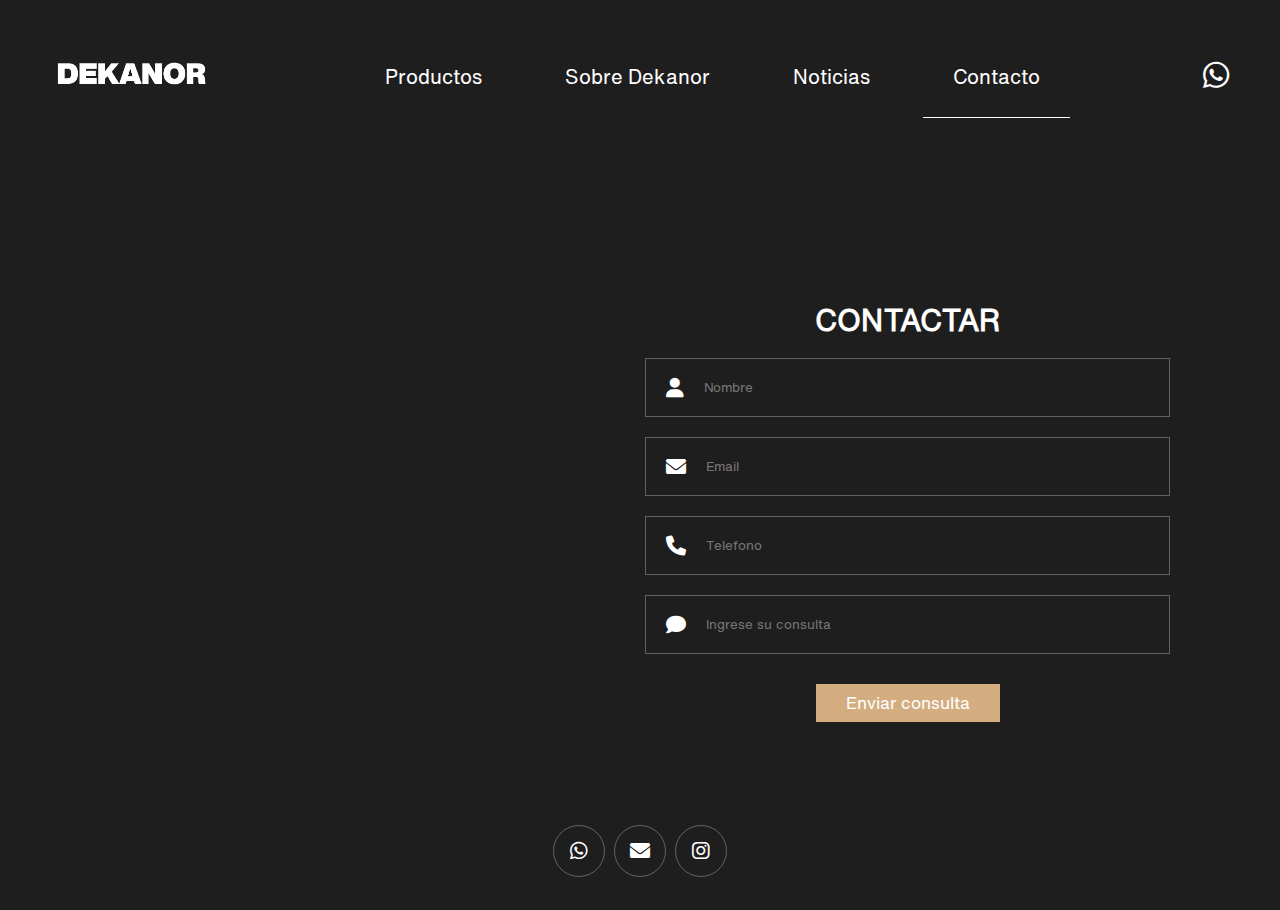
==== commit a475a3cc: "aaa" ====
--- a/contacto.html
+++ b/contacto.html
@@ -88,9 +88,9 @@
 <!-- footer empieza -->
 <section class="footer">
     <div class="share">
-        <a href="#" class="fa-solid fa-phone-flip">
-        <a href="#" class="fa-solid fa-envelope"></a>
-        <a href="#" class="fab fa-instagram"></a>
+        <a href="https://api.whatsapp.com/send?phone=+543731 40-7634" target="_blank" class="fa-brands fa-whatsapp"></a>
+        <a href="mailto:dekanorsrl@gmail.com" target="_blank" class="fa-solid fa-envelope"></a>
+        <a href="https://www.instagram.com/dekanor.arg/" target="_blank" class="fab fa-instagram"></a>
     </div>
 
 </section>
--- a/css/estilos.css
+++ b/css/estilos.css
@@ -1,4 +1,6 @@
 @import url('https://fonts.googleapis.com/css2?family=Arimo:ital,wght@0,400;0,600;0,700;1,400&display=swap');
+
+
 @font-face{
     font-family: helvetica-bold;
     src: url('../fuente/HelveticaNowText-Bold.ttf') format('truetype');
@@ -984,7 +986,7 @@
         margin-left: -2rem;
         margin-right: 2rem;
         padding: 1rem;
-        padding-block: 12rem;
+        padding-block: 4rem;
      }
 
     .row .content p {
